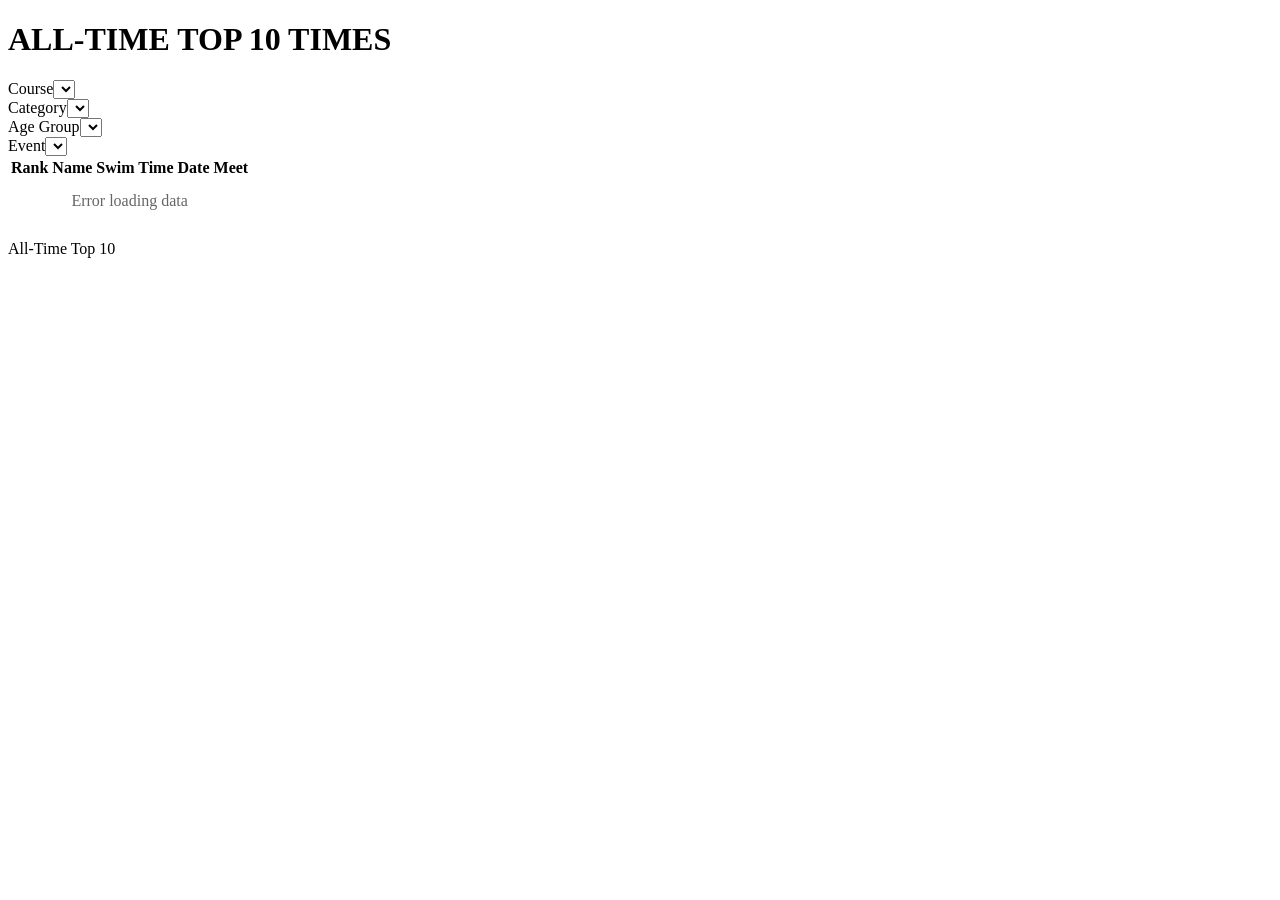
==== index.html @ d682b75c "Add files via upload" ====
<!DOCTYPE html>
<html lang="en">
<head>
  <meta charset="UTF-8" />
  <meta name="viewport" content="width=device-width, initial-scale=1" />
  <title>Swim Club All-Time Top 10</title>
  <link rel="stylesheet" href="Static/style.css" />
</head>
<body>
  <div class="wrapper">
    <header class="header">
      <img id="club-logo" alt="" style="display:none" />
      <h1 id="club-heading">ALL-TIME TOP 10 TIMES</h1>
    </header>
    <main class="content"><div class="content-inner">
      <form id="filter-form">
        <div class="form-group"><label for="course">Course</label><select id="course"></select></div>
        <div class="form-group"><label for="gender">Category</label><select id="gender"></select></div>
        <div class="form-group"><label for="age_group_desc">Age Group</label><select id="age_group_desc"></select></div>
        <div class="form-group"><label for="event">Event</label><select id="event"></select></div>
      </form>
      <table><thead><tr><th>Rank</th><th>Name</th><th>Swim Time</th><th>Date</th><th>Meet</th></tr></thead><tbody id="results-table"><tr><td colspan="5" style="text-align:center">Loading…</td></tr></tbody></table>
    </div></main>
    <footer><p>All-Time Top 10</p></footer>
  </div>
  <script src="top10_dashboard.js" defer></script>
</body>
</html>
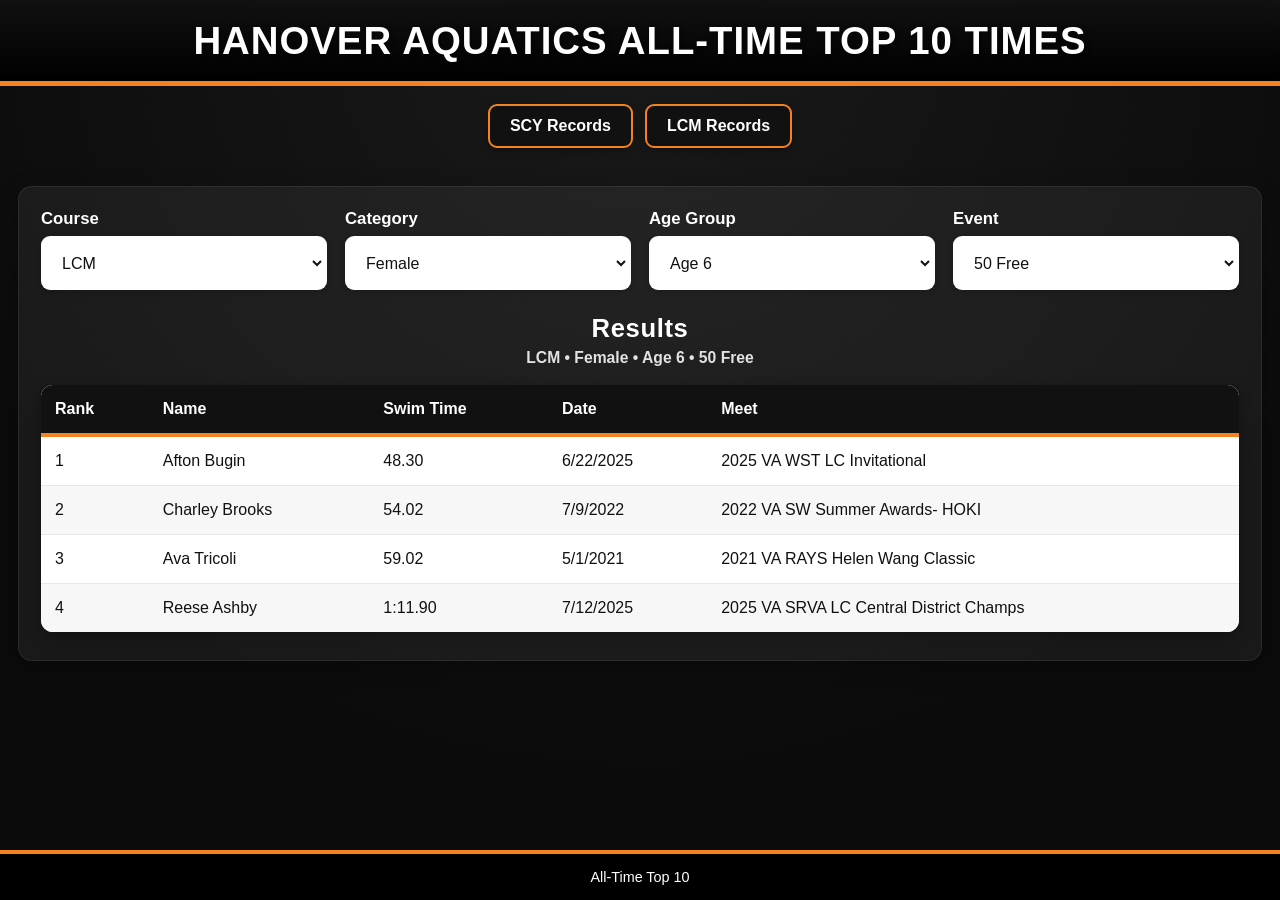
==== commit cf3493d4: "Professional Top 10 and record boards redesign" ====
--- a/index.html
+++ b/index.html
@@ -1,28 +1,227 @@
-<!DOCTYPE html>
+﻿<!DOCTYPE html>
 <html lang="en">
 <head>
   <meta charset="UTF-8" />
   <meta name="viewport" content="width=device-width, initial-scale=1" />
+
   <title>Swim Club All-Time Top 10</title>
+
   <link rel="stylesheet" href="Static/style.css" />
 </head>
+
 <body>
   <div class="wrapper">
+
     <header class="header">
-      <img id="club-logo" alt="" style="display:none" />
-      <h1 id="club-heading">ALL-TIME TOP 10 TIMES</h1>
+      <img
+        id="club-logo"
+        class="club-logo"
+        alt=""
+        style="display:none"
+      />
+
+      <h1 id="club-heading">
+        ALL-TIME TOP 10 TIMES
+      </h1>
     </header>
-    <main class="content"><div class="content-inner">
-      <form id="filter-form">
-        <div class="form-group"><label for="course">Course</label><select id="course"></select></div>
-        <div class="form-group"><label for="gender">Category</label><select id="gender"></select></div>
-        <div class="form-group"><label for="age_group_desc">Age Group</label><select id="age_group_desc"></select></div>
-        <div class="form-group"><label for="event">Event</label><select id="event"></select></div>
-      </form>
-      <table><thead><tr><th>Rank</th><th>Name</th><th>Swim Time</th><th>Date</th><th>Meet</th></tr></thead><tbody id="results-table"><tr><td colspan="5" style="text-align:center">Loading…</td></tr></tbody></table>
-    </div></main>
-    <footer><p>All-Time Top 10</p></footer>
+
+
+    <!-- =====================================================
+         RECORD BOARD NAVIGATION
+         ===================================================== -->
+
+    <!-- TOP10_RECORD_BOARD_NAV_START -->
+    <nav
+      class="record-links"
+      aria-label="Club record boards"
+    >
+      <a href="records_scy.html">
+        SCY Records
+      </a>
+
+      <a href="records_lcm.html">
+        LCM Records
+      </a>
+    </nav>
+    <!-- TOP10_RECORD_BOARD_NAV_END -->
+
+
+    <!-- =====================================================
+         MAIN CONTENT
+         ===================================================== -->
+
+    <main class="content">
+
+      <div class="content-inner">
+
+        <!-- =================================================
+             TOP 10 FILTERS
+             Desktop: 4 across
+             Tablet:  2 x 2
+             Mobile:  1 column
+             ================================================= -->
+
+        <form
+          id="filter-form"
+          autocomplete="off"
+        >
+
+          <div class="form-row">
+
+            <div class="form-group">
+              <label for="course">
+                Course
+              </label>
+
+              <select
+                id="course"
+                name="course"
+              ></select>
+            </div>
+
+
+            <div class="form-group">
+              <label for="gender">
+                Category
+              </label>
+
+              <select
+                id="gender"
+                name="gender"
+              ></select>
+            </div>
+
+
+            <div class="form-group">
+              <label for="age_group_desc">
+                Age Group
+              </label>
+
+              <select
+                id="age_group_desc"
+                name="age_group_desc"
+              ></select>
+            </div>
+
+
+            <div class="form-group">
+              <label for="event">
+                Event
+              </label>
+
+              <select
+                id="event"
+                name="event"
+              ></select>
+            </div>
+
+          </div>
+
+        </form>
+
+
+        <!-- =================================================
+             RESULTS HEADING
+             ================================================= -->
+
+        <div class="results-heading">
+
+          <h2 id="results-title">
+            Results
+          </h2>
+
+          <p
+            id="results-subtitle"
+            aria-live="polite"
+          ></p>
+
+        </div>
+
+
+        <!-- =================================================
+             RESULTS TABLE
+             ================================================= -->
+
+        <div class="table-wrap">
+
+          <table aria-label="All-Time Top 10 Swim Times">
+
+            <thead>
+              <tr>
+                <th scope="col">
+                  Rank
+                </th>
+
+                <th scope="col">
+                  Name
+                </th>
+
+                <th scope="col">
+                  Swim Time
+                </th>
+
+                <th scope="col">
+                  Date
+                </th>
+
+                <th scope="col">
+                  Meet
+                </th>
+              </tr>
+            </thead>
+
+
+            <tbody id="results-table">
+
+              <tr class="show">
+                <td
+                  colspan="5"
+                  style="text-align:center"
+                >
+                  Loading…
+                </td>
+              </tr>
+
+            </tbody>
+
+          </table>
+
+        </div>
+
+
+        <noscript>
+          <p class="status-message">
+            This page requires JavaScript enabled
+            to display Top 10 results.
+          </p>
+        </noscript>
+
+      </div>
+
+    </main>
+
+
+    <!-- =====================================================
+         FOOTER
+         ===================================================== -->
+
+    <footer>
+      <p>
+        All-Time Top 10
+      </p>
+    </footer>
+
   </div>
-  <script src="top10_dashboard.js" defer></script>
+
+
+  <!-- =======================================================
+       TOP 10 DATA / DASHBOARD
+       ======================================================= -->
+
+  <script
+    src="top10_dashboard.js"
+    defer
+  ></script>
+
 </body>
-</html>
+</html>
--- a/Static/style.css
+++ b/Static/style.css
@@ -0,0 +1,572 @@
+:root {
+  --page-bg: #0b0b0b;
+  --page-bg-2: #1a1a1a;
+  --card-bg: #ffffff;
+  --page-text: #111111;
+
+  --brand-primary: #111111;
+  --brand-primary-dark: #000000;
+
+  --brand-accent: #f58220;
+  --brand-accent-dark: #c95f00;
+
+  --brand-text-on-dark: #ffffff;
+
+  --button-bg: #f58220;
+  --button-hover: #c95f00;
+
+  --logo-max-width: 280px;
+}
+
+/* =========================================================
+   RESET / BASE
+   ========================================================= */
+
+* {
+  box-sizing: border-box;
+}
+
+html,
+body {
+  margin: 0;
+  padding: 0;
+  min-height: 100%;
+}
+
+body {
+  font-family: Arial, Helvetica, sans-serif;
+
+  background:
+    radial-gradient(
+      circle at top,
+      var(--page-bg-2) 0%,
+      var(--page-bg) 70%
+    );
+
+  color: var(--brand-text-on-dark);
+}
+
+.wrapper {
+  min-height: 100vh;
+  display: flex;
+  flex-direction: column;
+}
+
+
+/* =========================================================
+   HEADER
+   ========================================================= */
+
+.header {
+  display: flex;
+  align-items: center;
+  justify-content: center;
+  gap: 24px;
+
+  padding: 20px 18px;
+
+  background:
+    linear-gradient(
+      180deg,
+      var(--brand-primary),
+      var(--brand-primary-dark)
+    );
+
+  border-bottom: 5px solid var(--brand-accent);
+}
+
+.club-logo {
+  display: block;
+  width: auto;
+  height: auto;
+  max-width: var(--logo-max-width);
+  max-height: 110px;
+  object-fit: contain;
+  flex: 0 0 auto;
+}
+
+.header h1 {
+  margin: 0;
+  color: #ffffff;
+
+  font-size: clamp(1.9rem, 3vw, 3rem);
+  line-height: 1.08;
+  font-weight: 900;
+
+  letter-spacing: .025em;
+  text-align: center;
+
+  text-shadow:
+    2px 2px 5px rgba(0,0,0,.55);
+}
+
+
+/* =========================================================
+   RECORD BOARD NAVIGATION
+   ========================================================= */
+
+.record-links {
+  display: flex;
+  flex-wrap: wrap;
+  justify-content: center;
+  gap: 12px;
+
+  margin: 18px auto 20px;
+  padding: 0 12px;
+}
+
+.record-links a {
+  display: inline-block;
+
+  padding: 11px 20px;
+
+  border: 2px solid var(--brand-accent);
+  border-radius: 9px;
+
+  background: var(--brand-primary);
+  color: #ffffff;
+
+  font-weight: 900;
+  text-decoration: none;
+
+  box-shadow:
+    0 3px 8px rgba(0,0,0,.25);
+
+  transition:
+    background .15s ease,
+    border-color .15s ease,
+    transform .15s ease,
+    box-shadow .15s ease;
+}
+
+.record-links a:hover {
+  background: var(--brand-accent);
+  border-color: var(--brand-accent);
+
+  transform: translateY(-1px);
+
+  box-shadow:
+    0 5px 12px rgba(0,0,0,.28);
+}
+
+.record-links a:focus-visible {
+  outline: 3px solid var(--brand-accent);
+  outline-offset: 3px;
+}
+
+
+/* =========================================================
+   MAIN CONTENT
+   ========================================================= */
+
+.content {
+  flex: 1;
+  width: 100%;
+  padding: 18px 18px 28px;
+}
+
+.content-inner {
+  width: min(1500px, 100%);
+  margin: 0 auto;
+
+  padding: 22px 22px 28px;
+
+  border: 1px solid rgba(255,255,255,.08);
+  border-radius: 14px;
+
+  background: rgba(255,255,255,.06);
+
+  box-shadow:
+    0 6px 22px rgba(0,0,0,.28);
+}
+
+
+/* =========================================================
+   RESPONSIVE TOP-10 FILTER GRID
+   ========================================================= */
+
+#filter-form {
+  width: 100%;
+  margin: 0;
+}
+
+#filter-form .form-row {
+  display: grid;
+
+  grid-template-columns:
+    repeat(4, minmax(0, 1fr));
+
+  gap: 18px;
+
+  width: 100%;
+  align-items: end;
+
+  margin: 0 0 24px;
+}
+
+#filter-form .form-group {
+  display: flex;
+  flex-direction: column;
+
+  width: 100%;
+  min-width: 0;
+}
+
+#filter-form .form-group label {
+  margin-bottom: 7px;
+
+  color: #ffffff;
+
+  font-size: 1.05rem;
+  font-weight: 900;
+}
+
+#filter-form .form-group select {
+  display: block;
+
+  width: 100%;
+  min-width: 0;
+  height: 54px;
+
+  padding: 0 42px 0 15px;
+
+  border: 2px solid transparent;
+  border-radius: 9px;
+
+  background: #ffffff;
+  color: #111111;
+
+  font: inherit;
+  font-size: 1rem;
+
+  cursor: pointer;
+
+  box-shadow:
+    0 2px 6px rgba(0,0,0,.16);
+}
+
+#filter-form .form-group select:hover {
+  border-color: var(--brand-accent);
+}
+
+#filter-form .form-group select:focus {
+  outline: none;
+
+  border-color: var(--brand-accent);
+
+  box-shadow:
+    0 0 0 3px rgba(255,255,255,.25);
+}
+
+
+/* =========================================================
+   RESULTS HEADING
+   ========================================================= */
+
+.results-heading {
+  margin: 0 0 14px;
+  text-align: center;
+}
+
+.results-heading h2 {
+  margin: 0;
+  color: #ffffff;
+
+  font-size: clamp(1.45rem, 2vw, 2rem);
+  font-weight: 900;
+
+  letter-spacing: .025em;
+}
+
+#results-subtitle {
+  min-height: 1.4em;
+
+  margin: 6px 0 0;
+
+  color: #e2e2e2;
+
+  font-size: .98rem;
+  font-weight: 700;
+}
+
+
+/* =========================================================
+   RESULTS TABLE
+   ========================================================= */
+
+.table-wrap,
+.table-wrapper {
+  width: 100%;
+
+  overflow-x: auto;
+
+  -webkit-overflow-scrolling: touch;
+
+  border-radius: 12px;
+
+  box-shadow:
+    0 4px 14px rgba(0,0,0,.28);
+}
+
+table {
+  width: 100%;
+  min-width: 760px;
+
+  border-collapse: collapse;
+
+  background: var(--card-bg);
+  color: var(--page-text);
+}
+
+thead th {
+  padding: 15px 14px;
+
+  background: var(--brand-primary);
+  color: #ffffff;
+
+  text-align: left;
+  font-weight: 900;
+
+  white-space: nowrap;
+
+  border-bottom: 4px solid var(--brand-accent);
+}
+
+tbody td {
+  padding: 15px 14px;
+
+  border-bottom: 1px solid #e8e8e8;
+
+  vertical-align: middle;
+}
+
+tbody tr:last-child td {
+  border-bottom: 0;
+}
+
+tbody tr:nth-child(even) {
+  background: #f7f7f7;
+}
+
+tbody tr:hover {
+  background: #eeeeee;
+}
+
+
+/* =========================================================
+   ROW REVEAL
+   ========================================================= */
+
+#results-table tr {
+  opacity: 0;
+
+  transform: translateY(5px);
+
+  transition:
+    opacity .18s ease,
+    transform .18s ease;
+}
+
+#results-table tr.show {
+  opacity: 1;
+  transform: translateY(0);
+}
+
+
+/* =========================================================
+   STATUS / ERROR
+   ========================================================= */
+
+.status-message,
+.table-status {
+  text-align: center;
+
+  padding: 26px 12px;
+
+  color: #666666;
+}
+
+
+/* =========================================================
+   FOOTER
+   ========================================================= */
+
+footer {
+  margin-top: auto;
+
+  padding: 15px;
+
+  background: var(--brand-primary-dark);
+
+  border-top: 4px solid var(--brand-accent);
+
+  color: #ffffff;
+
+  text-align: center;
+
+  font-size: .9rem;
+}
+
+footer p {
+  margin: 0;
+}
+
+
+/* =========================================================
+   TABLET
+   ========================================================= */
+
+@media (max-width: 900px) {
+
+  .header {
+    gap: 18px;
+  }
+
+  .club-logo {
+    max-width: 220px;
+    max-height: 90px;
+  }
+
+  #filter-form .form-row {
+    grid-template-columns:
+      repeat(2, minmax(0, 1fr));
+
+    gap: 14px;
+  }
+
+  .content-inner {
+    padding: 18px 16px 24px;
+  }
+}
+
+
+/* =========================================================
+   MOBILE
+   ========================================================= */
+
+@media (max-width: 550px) {
+
+  .header {
+    flex-direction: column;
+
+    gap: 12px;
+
+    padding: 16px 12px;
+  }
+
+  .club-logo {
+    max-width: 220px;
+    max-height: 90px;
+  }
+
+  .header h1 {
+    font-size:
+      clamp(1.5rem, 8vw, 2.15rem);
+  }
+
+  .content {
+    padding: 12px 8px 20px;
+  }
+
+  .content-inner {
+    padding: 14px 12px 22px;
+  }
+
+  #filter-form .form-row {
+    grid-template-columns: 1fr;
+    gap: 12px;
+  }
+
+  #filter-form .form-group select {
+    height: 50px;
+    font-size: 16px;
+  }
+
+  .record-links {
+    gap: 8px;
+    margin: 12px auto 14px;
+  }
+
+  .record-links a {
+    flex: 1 1 140px;
+
+    text-align: center;
+
+    padding: 10px 12px;
+  }
+
+  table {
+    min-width: 680px;
+  }
+
+  thead th,
+  tbody td {
+    padding: 12px 10px;
+  }
+}
+
+
+/* =========================================================
+   VERY SMALL PHONES
+   ========================================================= */
+
+@media (max-width: 380px) {
+
+  .header h1 {
+    font-size: 1.45rem;
+  }
+
+  .content-inner {
+    padding-left: 8px;
+    padding-right: 8px;
+  }
+}
+
+
+/* =========================================================
+   PRINT
+   ========================================================= */
+
+@media print {
+
+  body {
+    background: #ffffff;
+    color: #000000;
+  }
+
+  .header {
+    background: #ffffff;
+    border-bottom: 2px solid #000000;
+  }
+
+  .header h1 {
+    color: #000000;
+    text-shadow: none;
+  }
+
+  .record-links {
+    display: none;
+  }
+
+  .content {
+    padding: 0;
+  }
+
+  .content-inner {
+    box-shadow: none;
+    background: #ffffff;
+    padding: 0;
+  }
+
+  #filter-form .form-group label,
+  .results-heading h2,
+  #results-subtitle {
+    color: #000000;
+  }
+
+  .table-wrap,
+  .table-wrapper {
+    box-shadow: none;
+    overflow: visible;
+  }
+}
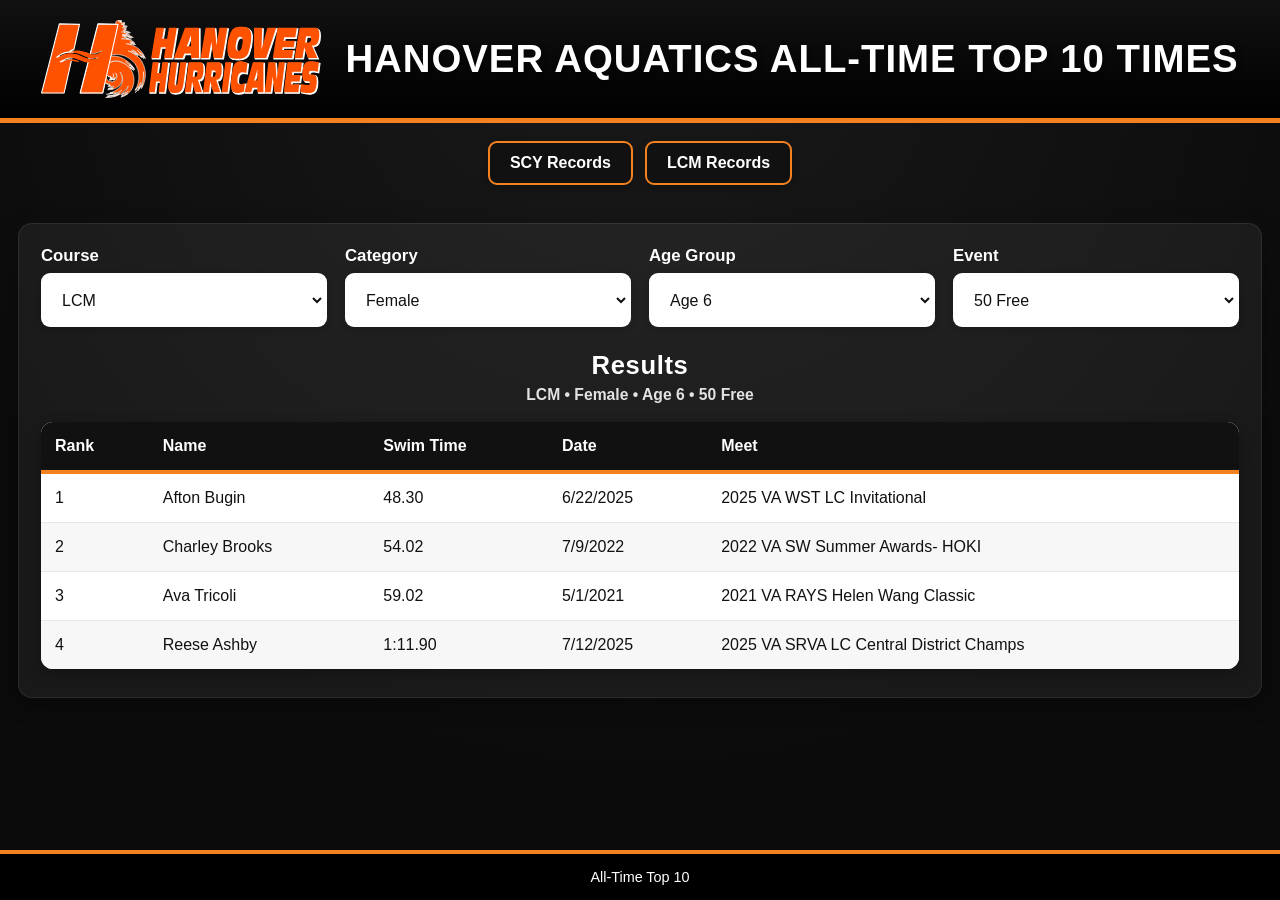
==== commit 6578b6c7: "Fix logo alt attribute in index.html" ====
--- a/index.html
+++ b/index.html
@@ -16,7 +16,8 @@
       <img
         id="club-logo"
         class="club-logo"
-        alt=""
+        src="Static\HNVR_LOGO_TRANSPARENT.svg"
+        alt="Hanover_Logo"
         style="display:none"
       />
 
@@ -224,4 +225,4 @@
   ></script>
 
 </body>
-</html>+</html>
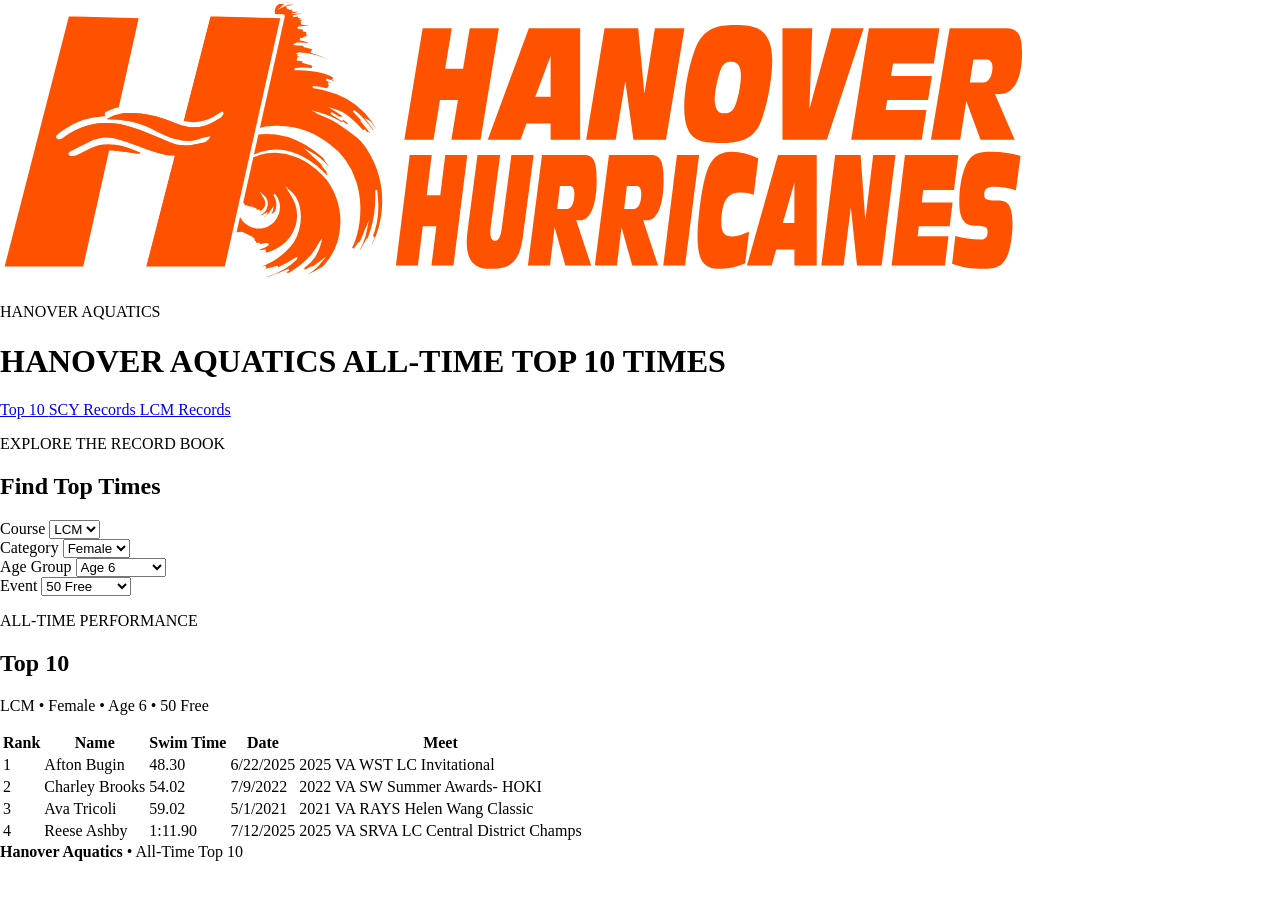
==== commit 0f233d98: "Refactor index.html for Hanover Aquatics Updated HTML structure and content for the Hanover Aquatics" ====
--- a/index.html
+++ b/index.html
@@ -1,41 +1,91 @@
-﻿<!DOCTYPE html>
+<!DOCTYPE html>
 <html lang="en">
+
 <head>
   <meta charset="UTF-8" />
-  <meta name="viewport" content="width=device-width, initial-scale=1" />
-
-  <title>Swim Club All-Time Top 10</title>
-
-  <link rel="stylesheet" href="Static/style.css" />
+
+  <meta
+    name="viewport"
+    content="width=device-width, initial-scale=1"
+  />
+
+  <meta
+    name="theme-color"
+    content="#111111"
+  />
+
+  <title>
+    Hanover Aquatics All-Time Top 10
+  </title>
+
+  <!--
+    Increment the version whenever style.css changes.
+    This helps force Safari/iPhone to load the new CSS.
+  -->
+  <link
+    rel="stylesheet"
+    href="Static/style.css?v=6"
+  />
 </head>
 
+
 <body>
+
   <div class="wrapper">
 
+
+    <!-- =====================================================
+         CLUB HEADER
+         ===================================================== -->
+
     <header class="header">
+
       <img
         id="club-logo"
         class="club-logo"
-        src="Static\HNVR_LOGO_TRANSPARENT.svg"
-        alt="Hanover_Logo"
-        style="display:none"
+        src="Static/HNVR_LOGO_TRANSPARENT.svg"
+        alt="Hanover Aquatics Hurricanes logo"
       />
 
-      <h1 id="club-heading">
-        ALL-TIME TOP 10 TIMES
-      </h1>
+      <div class="header-copy">
+
+        <p class="club-eyebrow">
+          HANOVER AQUATICS
+        </p>
+
+        <h1 id="club-heading">
+          ALL-TIME TOP 10 TIMES
+        </h1>
+
+      </div>
+
     </header>
 
 
     <!-- =====================================================
-         RECORD BOARD NAVIGATION
+         PRIMARY SITE NAVIGATION
+
+         Same three navigation choices should appear on:
+           index.html
+           records_scy.html
+           records_lcm.html
+
+         Current page receives class="active".
          ===================================================== -->
 
-    <!-- TOP10_RECORD_BOARD_NAV_START -->
     <nav
-      class="record-links"
-      aria-label="Club record boards"
+      class="record-links site-nav"
+      aria-label="Hanover Aquatics times and records"
     >
+
+      <a
+        href="index.html"
+        class="active"
+        aria-current="page"
+      >
+        Top 10
+      </a>
+
       <a href="records_scy.html">
         SCY Records
       </a>
@@ -43,8 +93,8 @@
       <a href="records_lcm.html">
         LCM Records
       </a>
+
     </nav>
-    <!-- TOP10_RECORD_BOARD_NAV_END -->
 
 
     <!-- =====================================================
@@ -55,147 +105,254 @@
 
       <div class="content-inner">
 
+
         <!-- =================================================
-             TOP 10 FILTERS
-             Desktop: 4 across
-             Tablet:  2 x 2
-             Mobile:  1 column
+             FILTER PANEL
+
+             DESKTOP:
+               4 across
+
+             TABLET:
+               2 x 2
+
+             MOBILE:
+               1 column
              ================================================= -->
 
-        <form
-          id="filter-form"
-          autocomplete="off"
+        <section
+          class="filter-panel"
+          aria-label="Top 10 filters"
         >
 
-          <div class="form-row">
-
-            <div class="form-group">
-              <label for="course">
-                Course
-              </label>
-
-              <select
-                id="course"
-                name="course"
-              ></select>
+          <div class="filter-panel-heading">
+
+            <div>
+
+              <p class="section-kicker">
+                EXPLORE THE RECORD BOOK
+              </p>
+
+              <h2 class="filter-title">
+                Find Top Times
+              </h2>
+
             </div>
 
-
-            <div class="form-group">
-              <label for="gender">
-                Category
-              </label>
-
-              <select
-                id="gender"
-                name="gender"
-              ></select>
+          </div>
+
+
+          <form
+            id="filter-form"
+            autocomplete="off"
+          >
+
+            <div class="form-row">
+
+
+              <!-- COURSE -->
+
+              <div class="form-group">
+
+                <label for="course">
+                  Course
+                </label>
+
+                <select
+                  id="course"
+                  name="course"
+                  aria-label="Course"
+                ></select>
+
+              </div>
+
+
+              <!-- CATEGORY -->
+
+              <div class="form-group">
+
+                <label for="gender">
+                  Category
+                </label>
+
+                <select
+                  id="gender"
+                  name="gender"
+                  aria-label="Category"
+                ></select>
+
+              </div>
+
+
+              <!-- AGE GROUP -->
+
+              <div class="form-group">
+
+                <label for="age_group_desc">
+                  Age Group
+                </label>
+
+                <select
+                  id="age_group_desc"
+                  name="age_group_desc"
+                  aria-label="Age Group"
+                ></select>
+
+              </div>
+
+
+              <!-- EVENT -->
+
+              <div class="form-group">
+
+                <label for="event">
+                  Event
+                </label>
+
+                <select
+                  id="event"
+                  name="event"
+                  aria-label="Event"
+                ></select>
+
+              </div>
+
+
             </div>
 
-
-            <div class="form-group">
-              <label for="age_group_desc">
-                Age Group
-              </label>
-
-              <select
-                id="age_group_desc"
-                name="age_group_desc"
-              ></select>
-            </div>
-
-
-            <div class="form-group">
-              <label for="event">
-                Event
-              </label>
-
-              <select
-                id="event"
-                name="event"
-              ></select>
-            </div>
+          </form>
+
+        </section>
+
+
+        <!-- =================================================
+             RESULTS HEADER
+             ================================================= -->
+
+        <section
+          class="results-section"
+          aria-labelledby="results-title"
+        >
+
+          <div class="results-heading">
+
+            <p class="section-kicker">
+              ALL-TIME PERFORMANCE
+            </p>
+
+            <h2 id="results-title">
+              Top 10
+            </h2>
+
+            <p
+              id="results-subtitle"
+              aria-live="polite"
+            ></p>
 
           </div>
 
-        </form>
+
+          <!-- =================================================
+               RESULTS
+
+               DESKTOP:
+                 Traditional 5-column table.
+
+               TABLET:
+                 Compact table.
+
+               MOBILE:
+                 CSS transforms each <tr> into a vertical
+                 result card. The same HTML/data is used.
+               ================================================= -->
+
+          <div class="table-wrap">
+
+            <table
+              class="results-table"
+              aria-label="Hanover Aquatics All-Time Top 10 Swim Times"
+            >
+
+              <thead>
+
+                <tr>
+
+                  <th
+                    scope="col"
+                    class="rank-column"
+                  >
+                    Rank
+                  </th>
+
+                  <th
+                    scope="col"
+                    class="name-column"
+                  >
+                    Name
+                  </th>
+
+                  <th
+                    scope="col"
+                    class="time-column"
+                  >
+                    Swim Time
+                  </th>
+
+                  <th
+                    scope="col"
+                    class="date-column"
+                  >
+                    Date
+                  </th>
+
+                  <th
+                    scope="col"
+                    class="meet-column"
+                  >
+                    Meet
+                  </th>
+
+                </tr>
+
+              </thead>
+
+
+              <tbody id="results-table">
+
+                <tr class="show loading-row">
+
+                  <td
+                    colspan="5"
+                    class="table-status"
+                  >
+                    Loading…
+                  </td>
+
+                </tr>
+
+              </tbody>
+
+            </table>
+
+          </div>
+
+        </section>
 
 
         <!-- =================================================
-             RESULTS HEADING
+             NO JAVASCRIPT FALLBACK
              ================================================= -->
 
-        <div class="results-heading">
-
-          <h2 id="results-title">
-            Results
-          </h2>
-
-          <p
-            id="results-subtitle"
-            aria-live="polite"
-          ></p>
-
-        </div>
-
-
-        <!-- =================================================
-             RESULTS TABLE
-             ================================================= -->
-
-        <div class="table-wrap">
-
-          <table aria-label="All-Time Top 10 Swim Times">
-
-            <thead>
-              <tr>
-                <th scope="col">
-                  Rank
-                </th>
-
-                <th scope="col">
-                  Name
-                </th>
-
-                <th scope="col">
-                  Swim Time
-                </th>
-
-                <th scope="col">
-                  Date
-                </th>
-
-                <th scope="col">
-                  Meet
-                </th>
-              </tr>
-            </thead>
-
-
-            <tbody id="results-table">
-
-              <tr class="show">
-                <td
-                  colspan="5"
-                  style="text-align:center"
-                >
-                  Loading…
-                </td>
-              </tr>
-
-            </tbody>
-
-          </table>
-
-        </div>
-
-
         <noscript>
+
           <p class="status-message">
+
             This page requires JavaScript enabled
-            to display Top 10 results.
+            to display Hanover Aquatics Top 10 results.
+
           </p>
+
         </noscript>
+
 
       </div>
 
@@ -207,22 +364,39 @@
          ===================================================== -->
 
     <footer>
-      <p>
-        All-Time Top 10
-      </p>
+
+      <div class="footer-inner">
+
+        <strong>
+          Hanover Aquatics
+        </strong>
+
+        <span class="footer-divider">
+          •
+        </span>
+
+        <span>
+          All-Time Top 10
+        </span>
+
+      </div>
+
     </footer>
 
+
   </div>
 
 
   <!-- =======================================================
-       TOP 10 DATA / DASHBOARD
+       TOP 10 DASHBOARD
        ======================================================= -->
 
   <script
-    src="top10_dashboard.js"
+    src="top10_dashboard.js?v=6"
     defer
   ></script>
 
+
 </body>
+
 </html>
--- a/Static/style.css
+++ b/Static/style.css
@@ -1,8 +1,7 @@
 :root {
-  --page-bg: #0b0b0b;
-  --page-bg-2: #1a1a1a;
-  --card-bg: #ffffff;
-  --page-text: #111111;
+  /* =========================================================
+     HANOVER AQUATICS BRANDING
+     ========================================================= */
 
   --brand-primary: #111111;
   --brand-primary-dark: #000000;
@@ -10,13 +9,28 @@
   --brand-accent: #f58220;
   --brand-accent-dark: #c95f00;
 
-  --brand-text-on-dark: #ffffff;
-
-  --button-bg: #f58220;
-  --button-hover: #c95f00;
-
-  --logo-max-width: 280px;
-}
+  --page-bg: #08090b;
+  --page-bg-2: #1d2024;
+
+  --surface: #121518;
+  --surface-raised: #1d2125;
+
+  --placard: #ffffff;
+  --placard-alt: #f4f4f4;
+
+  --text-main: #ffffff;
+  --text-dark: #15171a;
+  --text-muted: #adb3b9;
+
+  --border-soft: rgba(255, 255, 255, .12);
+
+  --shadow:
+    0 14px 34px rgba(0, 0, 0, .34);
+
+  --radius-lg: 16px;
+  --radius-md: 10px;
+}
+
 
 /* =========================================================
    RESET / BASE
@@ -33,104 +47,97 @@
   min-height: 100%;
 }
 
-body {
-  font-family: Arial, Helvetica, sans-serif;
+body.record-board-page {
+  font-family:
+    Inter,
+    "Segoe UI",
+    Arial,
+    Helvetica,
+    sans-serif;
 
   background:
     radial-gradient(
       circle at top,
       var(--page-bg-2) 0%,
-      var(--page-bg) 70%
+      var(--page-bg) 72%
     );
 
-  color: var(--brand-text-on-dark);
-}
-
-.wrapper {
-  min-height: 100vh;
+  color: var(--text-main);
+}
+
+
+/* =========================================================
+   PAGE SHELL
+   ========================================================= */
+
+.record-page-shell {
+  width: min(1760px, 98%);
+
+  margin: 0 auto;
+
+  padding:
+    20px
+    12px
+    32px;
+}
+
+
+/* =========================================================
+   NAVIGATION
+   ========================================================= */
+
+.record-board-nav {
   display: flex;
-  flex-direction: column;
-}
-
-
-/* =========================================================
-   HEADER
-   ========================================================= */
-
-.header {
-  display: flex;
+  flex-wrap: wrap;
+
+  justify-content: center;
+
+  gap: 10px;
+
+  margin:
+    0
+    0
+    18px;
+}
+
+.record-board-nav a {
+  display: inline-flex;
+
   align-items: center;
   justify-content: center;
-  gap: 24px;
-
-  padding: 20px 18px;
-
-  background:
-    linear-gradient(
-      180deg,
-      var(--brand-primary),
-      var(--brand-primary-dark)
-    );
-
-  border-bottom: 5px solid var(--brand-accent);
-}
-
-.club-logo {
-  display: block;
-  width: auto;
-  height: auto;
-  max-width: var(--logo-max-width);
-  max-height: 110px;
-  object-fit: contain;
-  flex: 0 0 auto;
-}
-
-.header h1 {
-  margin: 0;
-  color: #ffffff;
-
-  font-size: clamp(1.9rem, 3vw, 3rem);
-  line-height: 1.08;
-  font-weight: 900;
-
-  letter-spacing: .025em;
-  text-align: center;
-
-  text-shadow:
-    2px 2px 5px rgba(0,0,0,.55);
-}
-
-
-/* =========================================================
-   RECORD BOARD NAVIGATION
-   ========================================================= */
-
-.record-links {
-  display: flex;
-  flex-wrap: wrap;
-  justify-content: center;
-  gap: 12px;
-
-  margin: 18px auto 20px;
-  padding: 0 12px;
-}
-
-.record-links a {
-  display: inline-block;
-
-  padding: 11px 20px;
-
-  border: 2px solid var(--brand-accent);
-  border-radius: 9px;
-
-  background: var(--brand-primary);
-  color: #ffffff;
-
-  font-weight: 900;
-  text-decoration: none;
+
+  min-height: 44px;
+
+  padding:
+    9px
+    18px;
+
+  border:
+    2px solid var(--brand-accent);
+
+  border-radius:
+    9px;
+
+  background:
+    var(--brand-primary);
+
+  color:
+    #ffffff;
+
+  font-size:
+    .9rem;
+
+  font-weight:
+    850;
+
+  letter-spacing:
+    .01em;
+
+  text-decoration:
+    none;
 
   box-shadow:
-    0 3px 8px rgba(0,0,0,.25);
+    0 3px 8px rgba(0, 0, 0, .22);
 
   transition:
     background .15s ease,
@@ -139,386 +146,1146 @@
     box-shadow .15s ease;
 }
 
-.record-links a:hover {
-  background: var(--brand-accent);
-  border-color: var(--brand-accent);
-
-  transform: translateY(-1px);
+.record-board-nav a:hover {
+  background:
+    var(--brand-accent);
+
+  border-color:
+    var(--brand-accent);
+
+  transform:
+    translateY(-1px);
 
   box-shadow:
-    0 5px 12px rgba(0,0,0,.28);
-}
-
-.record-links a:focus-visible {
-  outline: 3px solid var(--brand-accent);
-  outline-offset: 3px;
-}
-
-
-/* =========================================================
-   MAIN CONTENT
-   ========================================================= */
-
-.content {
-  flex: 1;
-  width: 100%;
-  padding: 18px 18px 28px;
-}
-
-.content-inner {
-  width: min(1500px, 100%);
-  margin: 0 auto;
-
-  padding: 22px 22px 28px;
-
-  border: 1px solid rgba(255,255,255,.08);
-  border-radius: 14px;
-
-  background: rgba(255,255,255,.06);
+    0 5px 12px rgba(0, 0, 0, .28);
+}
+
+.record-board-nav a:focus-visible {
+  outline:
+    3px solid var(--brand-accent);
+
+  outline-offset:
+    3px;
+}
+
+.record-board-nav a.active {
+  background:
+    var(--brand-accent);
+
+  border-color:
+    var(--brand-accent);
+
+  color:
+    #ffffff;
+}
+
+
+/* =========================================================
+   MAIN RECORD BOARD
+   ========================================================= */
+
+.record-board {
+  overflow: hidden;
+
+  border:
+    1px solid var(--border-soft);
+
+  border-radius:
+    var(--radius-lg);
+
+  background:
+    var(--surface);
 
   box-shadow:
-    0 6px 22px rgba(0,0,0,.28);
-}
-
-
-/* =========================================================
-   RESPONSIVE TOP-10 FILTER GRID
-   ========================================================= */
-
-#filter-form {
-  width: 100%;
-  margin: 0;
-}
-
-#filter-form .form-row {
+    var(--shadow);
+}
+
+
+/* =========================================================
+   RECORD BOARD HEADER
+   ========================================================= */
+
+.record-board-header {
   display: grid;
 
   grid-template-columns:
-    repeat(4, minmax(0, 1fr));
-
-  gap: 18px;
-
-  width: 100%;
-  align-items: end;
-
-  margin: 0 0 24px;
-}
-
-#filter-form .form-group {
-  display: flex;
-  flex-direction: column;
-
-  width: 100%;
-  min-width: 0;
-}
-
-#filter-form .form-group label {
-  margin-bottom: 7px;
-
-  color: #ffffff;
-
-  font-size: 1.05rem;
-  font-weight: 900;
-}
-
-#filter-form .form-group select {
-  display: block;
-
-  width: 100%;
-  min-width: 0;
-  height: 54px;
-
-  padding: 0 42px 0 15px;
-
-  border: 2px solid transparent;
-  border-radius: 9px;
-
-  background: #ffffff;
-  color: #111111;
-
-  font: inherit;
-  font-size: 1rem;
-
-  cursor: pointer;
-
-  box-shadow:
-    0 2px 6px rgba(0,0,0,.16);
-}
-
-#filter-form .form-group select:hover {
-  border-color: var(--brand-accent);
-}
-
-#filter-form .form-group select:focus {
-  outline: none;
-
-  border-color: var(--brand-accent);
-
-  box-shadow:
-    0 0 0 3px rgba(255,255,255,.25);
-}
-
-
-/* =========================================================
-   RESULTS HEADING
-   ========================================================= */
-
-.results-heading {
-  margin: 0 0 14px;
-  text-align: center;
-}
-
-.results-heading h2 {
-  margin: 0;
-  color: #ffffff;
-
-  font-size: clamp(1.45rem, 2vw, 2rem);
-  font-weight: 900;
-
-  letter-spacing: .025em;
-}
-
-#results-subtitle {
-  min-height: 1.4em;
-
-  margin: 6px 0 0;
-
-  color: #e2e2e2;
-
-  font-size: .98rem;
-  font-weight: 700;
-}
-
-
-/* =========================================================
-   RESULTS TABLE
-   ========================================================= */
-
-.table-wrap,
-.table-wrapper {
-  width: 100%;
-
-  overflow-x: auto;
-
-  -webkit-overflow-scrolling: touch;
-
-  border-radius: 12px;
-
-  box-shadow:
-    0 4px 14px rgba(0,0,0,.28);
-}
-
-table {
-  width: 100%;
-  min-width: 760px;
-
-  border-collapse: collapse;
-
-  background: var(--card-bg);
-  color: var(--page-text);
-}
-
-thead th {
-  padding: 15px 14px;
-
-  background: var(--brand-primary);
-  color: #ffffff;
-
-  text-align: left;
-  font-weight: 900;
-
-  white-space: nowrap;
-
-  border-bottom: 4px solid var(--brand-accent);
-}
-
-tbody td {
-  padding: 15px 14px;
-
-  border-bottom: 1px solid #e8e8e8;
-
-  vertical-align: middle;
-}
-
-tbody tr:last-child td {
-  border-bottom: 0;
-}
-
-tbody tr:nth-child(even) {
-  background: #f7f7f7;
-}
-
-tbody tr:hover {
-  background: #eeeeee;
-}
-
-
-/* =========================================================
-   ROW REVEAL
-   ========================================================= */
-
-#results-table tr {
-  opacity: 0;
-
-  transform: translateY(5px);
+    minmax(150px, 1fr)
+    minmax(320px, 1.4fr)
+    minmax(150px, 1fr);
+
+  gap:
+    18px;
+
+  align-items:
+    center;
+
+  padding:
+    20px
+    24px;
+
+  background:
+    linear-gradient(
+      180deg,
+      #171717 0%,
+      var(--brand-primary-dark) 100%
+    );
+
+  border-bottom:
+    5px solid var(--brand-accent);
+}
+
+
+/* =========================================================
+   CLUB TITLE / LOGO
+   ========================================================= */
+
+.record-board-title {
+  text-align:
+    center;
+}
+
+.record-board-title img {
+  display:
+    none;
+
+  width:
+    auto;
+
+  height:
+    auto;
+
+  max-width:
+    250px;
+
+  max-height:
+    82px;
+
+  margin:
+    0 auto 8px;
+
+  object-fit:
+    contain;
+}
+
+.record-board-title img.ready {
+  display:
+    block;
+}
+
+.record-board-title h1 {
+  margin:
+    0;
+
+  color:
+    #ffffff;
+
+  font-size:
+    clamp(1.35rem, 2.1vw, 2.2rem);
+
+  line-height:
+    1.08;
+
+  font-weight:
+    900;
+
+  letter-spacing:
+    .035em;
+
+  text-transform:
+    uppercase;
+}
+
+.record-board-title .course-name {
+  margin-top:
+    7px;
+
+  color:
+    var(--brand-accent);
+
+  font-size:
+    .85rem;
+
+  font-weight:
+    900;
+
+  letter-spacing:
+    .14em;
+
+  text-transform:
+    uppercase;
+}
+
+
+/* =========================================================
+   GIRLS / BOYS HEADINGS
+   ========================================================= */
+
+.record-gender-heading {
+  padding:
+    12px
+    16px;
+
+  border:
+    1px solid rgba(255, 255, 255, .20);
+
+  border-radius:
+    8px;
+
+  background:
+    rgba(255, 255, 255, .065);
+
+  color:
+    #ffffff;
+
+  font-size:
+    clamp(1rem, 1.5vw, 1.35rem);
+
+  font-weight:
+    900;
+
+  letter-spacing:
+    .055em;
+
+  text-align:
+    center;
+
+  text-transform:
+    uppercase;
+}
+
+.record-gender-heading:first-child {
+  border-left:
+    5px solid var(--brand-accent);
+}
+
+.record-gender-heading:last-child {
+  border-right:
+    5px solid var(--brand-accent);
+}
+
+
+/* =========================================================
+   STATUS
+   ========================================================= */
+
+.record-status {
+  padding:
+    22px;
+
+  color:
+    var(--text-muted);
+
+  text-align:
+    center;
+
+  font-weight:
+    700;
+}
+
+
+/* =========================================================
+   TABLE WRAPPER
+   ========================================================= */
+
+.record-table-wrap {
+  width:
+    100%;
+
+  overflow-x:
+    auto;
+
+  overscroll-behavior-x:
+    contain;
+
+  -webkit-overflow-scrolling:
+    touch;
+
+  background:
+    var(--surface);
+
+  scrollbar-color:
+    var(--brand-accent)
+    var(--surface-raised);
+}
+
+
+/* =========================================================
+   RECORD TABLE
+   ========================================================= */
+
+.record-table {
+  width:
+    100%;
+
+  min-width:
+    1180px;
+
+  border-collapse:
+    separate;
+
+  border-spacing:
+    0;
+
+  table-layout:
+    fixed;
+
+  background:
+    var(--surface);
+}
+
+
+/* =========================================================
+   TABLE GRID
+   ========================================================= */
+
+.record-table th,
+.record-table td {
+  border-right:
+    1px solid #d8dadd;
+
+  border-bottom:
+    1px solid #d8dadd;
+}
+
+
+/* =========================================================
+   AGE GROUP HEADERS
+   ========================================================= */
+
+.record-table thead th {
+  padding:
+    11px
+    6px;
+
+  background:
+    linear-gradient(
+      180deg,
+      #191919,
+      #080808
+    );
+
+  color:
+    #ffffff;
+
+  font-size:
+    .82rem;
+
+  font-weight:
+    900;
+
+  letter-spacing:
+    .035em;
+
+  text-align:
+    center;
+
+  text-transform:
+    uppercase;
+
+  border-bottom:
+    4px solid var(--brand-accent);
+}
+
+.record-table thead th.event-head {
+  width:
+    130px;
+
+  background:
+    linear-gradient(
+      180deg,
+      var(--brand-accent),
+      var(--brand-accent-dark)
+    );
+
+  color:
+    #ffffff;
+
+  letter-spacing:
+    .07em;
+}
+
+
+/* =========================================================
+   EVENT COLUMN
+   ========================================================= */
+
+.record-table tbody th.event-cell {
+  padding:
+    9px
+    6px;
+
+  background:
+    linear-gradient(
+      180deg,
+      #181818,
+      #050505
+    );
+
+  color:
+    #ffffff;
+
+  font-size:
+    .79rem;
+
+  font-weight:
+    900;
+
+  letter-spacing:
+    .025em;
+
+  line-height:
+    1.15;
+
+  text-align:
+    center;
+
+  text-transform:
+    uppercase;
+
+  border-left:
+    3px solid var(--brand-accent);
+
+  border-right:
+    3px solid var(--brand-accent);
+}
+
+
+/* =========================================================
+   SECTION HEADERS
+   ========================================================= */
+
+.record-table tbody tr.section-row th {
+  padding:
+    10px
+    12px;
+
+  background:
+    var(--surface-raised);
+
+  color:
+    #ffffff;
+
+  border-top:
+    4px solid var(--brand-accent);
+
+  border-bottom:
+    1px solid var(--border-soft);
+
+  font-size:
+    .8rem;
+
+  font-weight:
+    900;
+
+  letter-spacing:
+    .13em;
+
+  text-align:
+    center;
+
+  text-transform:
+    uppercase;
+}
+
+
+/* =========================================================
+   RECORD PLACARDS
+   ========================================================= */
+
+.record-cell {
+  height:
+    66px;
+
+  padding:
+    7px
+    8px;
+
+  background:
+    var(--placard);
+
+  color:
+    var(--text-dark);
+
+  vertical-align:
+    middle;
 
   transition:
-    opacity .18s ease,
-    transform .18s ease;
-}
-
-#results-table tr.show {
-  opacity: 1;
-  transform: translateY(0);
-}
-
-
-/* =========================================================
-   STATUS / ERROR
-   ========================================================= */
-
-.status-message,
-.table-status {
-  text-align: center;
-
-  padding: 26px 12px;
-
-  color: #666666;
-}
-
-
-/* =========================================================
-   FOOTER
-   ========================================================= */
-
-footer {
-  margin-top: auto;
-
-  padding: 15px;
-
-  background: var(--brand-primary-dark);
-
-  border-top: 4px solid var(--brand-accent);
-
-  color: #ffffff;
-
-  text-align: center;
-
-  font-size: .9rem;
-}
-
-footer p {
-  margin: 0;
+    background .12s ease,
+    box-shadow .12s ease;
+}
+
+.record-table tbody tr:nth-child(even)
+.record-cell {
+  background:
+    var(--placard-alt);
+}
+
+
+/* Only use hover where a real hover pointer exists. */
+
+@media (hover: hover) and (pointer: fine) {
+
+  .record-cell:hover {
+    position:
+      relative;
+
+    z-index:
+      2;
+
+    background:
+      #ffffff;
+
+    box-shadow:
+      inset 0 0 0 2px var(--brand-accent);
+  }
+}
+
+
+/* =========================================================
+   EMPTY RECORD CELLS
+   ========================================================= */
+
+.record-cell.empty {
+  background:
+    repeating-linear-gradient(
+      -45deg,
+      #101214,
+      #101214 8px,
+      #181b1e 8px,
+      #181b1e 16px
+    );
+}
+
+
+/* =========================================================
+   RECORD CONTENT — DESKTOP
+   ========================================================= */
+
+.record {
+  display:
+    grid;
+
+  grid-template-columns:
+    minmax(0, 1fr)
+    auto;
+
+  grid-template-areas:
+    "name time"
+    "meta meta";
+
+  gap:
+    3px
+    8px;
+
+  align-items:
+    baseline;
+
+  line-height:
+    1.1;
+}
+
+.record-name {
+  grid-area:
+    name;
+
+  overflow:
+    hidden;
+
+  color:
+    #14171a;
+
+  font-size:
+    .78rem;
+
+  font-weight:
+    900;
+
+  letter-spacing:
+    .015em;
+
+  text-overflow:
+    ellipsis;
+
+  text-transform:
+    uppercase;
+
+  white-space:
+    nowrap;
+}
+
+.record-time {
+  grid-area:
+    time;
+
+  color:
+    #111111;
+
+  font-size:
+    .9rem;
+
+  font-weight:
+    900;
+
+  font-variant-numeric:
+    tabular-nums;
+
+  white-space:
+    nowrap;
+}
+
+.record-meta {
+  grid-area:
+    meta;
+
+  overflow:
+    hidden;
+
+  margin-top:
+    2px;
+
+  color:
+    #666d74;
+
+  font-size:
+    .66rem;
+
+  font-weight:
+    650;
+
+  text-overflow:
+    ellipsis;
+
+  white-space:
+    nowrap;
+}
+
+
+/* =========================================================
+   RELAY RECORDS
+   ========================================================= */
+
+.record-cell.relay {
+  min-height:
+    76px;
+}
+
+.record-cell.relay .record-name {
+  font-size:
+    .68rem;
+
+  line-height:
+    1.12;
+
+  white-space:
+    normal;
+}
+
+
+/* =========================================================
+   LEGEND / FOOTER
+   ========================================================= */
+
+.record-legend {
+  display:
+    flex;
+
+  flex-wrap:
+    wrap;
+
+  justify-content:
+    center;
+
+  gap:
+    8px
+    24px;
+
+  padding:
+    13px
+    18px;
+
+  background:
+    #050505;
+
+  border-top:
+    4px solid var(--brand-accent);
+
+  color:
+    var(--text-muted);
+
+  font-size:
+    .76rem;
+
+  line-height:
+    1.35;
+}
+
+.record-legend strong {
+  color:
+    #ffffff;
 }
 
 
 /* =========================================================
    TABLET
+   551px – 900px
+
+   NAME + TIME ONLY
    ========================================================= */
 
 @media (max-width: 900px) {
 
-  .header {
-    gap: 18px;
-  }
-
-  .club-logo {
-    max-width: 220px;
-    max-height: 90px;
-  }
-
-  #filter-form .form-row {
+  .record-page-shell {
+    width:
+      100%;
+
+    padding:
+      12px
+      8px
+      24px;
+  }
+
+
+  /* ---------------------------------------------
+     Header
+     --------------------------------------------- */
+
+  .record-board-header {
     grid-template-columns:
-      repeat(2, minmax(0, 1fr));
-
-    gap: 14px;
-  }
-
-  .content-inner {
-    padding: 18px 16px 24px;
+      1fr;
+
+    gap:
+      10px;
+
+    padding:
+      16px;
+  }
+
+  .record-gender-heading {
+    display:
+      none;
+  }
+
+  .record-board-title img {
+    max-width:
+      230px;
+
+    max-height:
+      68px;
+  }
+
+
+  /* ---------------------------------------------
+     Board width
+     --------------------------------------------- */
+
+  .record-table {
+    min-width:
+      980px;
+  }
+
+
+  /* ---------------------------------------------
+     Compact record cell
+     --------------------------------------------- */
+
+  .record-cell {
+    height:
+      64px;
+
+    padding:
+      7px
+      8px;
+  }
+
+
+  /* ---------------------------------------------
+     Tablet placard:
+       NAME
+       TIME
+     --------------------------------------------- */
+
+  .record {
+    display:
+      flex;
+
+    flex-direction:
+      column;
+
+    align-items:
+      flex-start;
+
+    justify-content:
+      center;
+
+    gap:
+      4px;
+
+    line-height:
+      1.1;
+  }
+
+  .record-name {
+    width:
+      100%;
+
+    overflow:
+      hidden;
+
+    color:
+      #15171a;
+
+    font-size:
+      .74rem;
+
+    line-height:
+      1.08;
+
+    font-weight:
+      900;
+
+    white-space:
+      normal;
+
+    text-overflow:
+      clip;
+
+    display:
+      -webkit-box;
+
+    -webkit-line-clamp:
+      2;
+
+    -webkit-box-orient:
+      vertical;
+  }
+
+  .record-time {
+    width:
+      100%;
+
+    color:
+      #111111;
+
+    font-size:
+      .88rem;
+
+    line-height:
+      1;
+
+    font-weight:
+      900;
+
+    text-align:
+      left;
+  }
+
+
+  /*
+    Hide year / meet on tablet.
+  */
+
+  .record-meta {
+    display:
+      none;
+  }
+
+
+  /* Relay names can run to two lines. */
+
+  .record-cell.relay .record-name {
+    font-size:
+      .67rem;
+
+    line-height:
+      1.08;
   }
 }
 
 
 /* =========================================================
    MOBILE
+   <= 550px
+
+   NAME + TIME ONLY
    ========================================================= */
 
 @media (max-width: 550px) {
 
-  .header {
-    flex-direction: column;
-
-    gap: 12px;
-
-    padding: 16px 12px;
-  }
-
-  .club-logo {
-    max-width: 220px;
-    max-height: 90px;
-  }
-
-  .header h1 {
-    font-size:
-      clamp(1.5rem, 8vw, 2.15rem);
-  }
-
-  .content {
-    padding: 12px 8px 20px;
-  }
-
-  .content-inner {
-    padding: 14px 12px 22px;
-  }
-
-  #filter-form .form-row {
-    grid-template-columns: 1fr;
-    gap: 12px;
-  }
-
-  #filter-form .form-group select {
-    height: 50px;
-    font-size: 16px;
-  }
-
-  .record-links {
-    gap: 8px;
-    margin: 12px auto 14px;
-  }
-
-  .record-links a {
-    flex: 1 1 140px;
-
-    text-align: center;
-
-    padding: 10px 12px;
-  }
-
-  table {
-    min-width: 680px;
-  }
-
-  thead th,
-  tbody td {
-    padding: 12px 10px;
+  .record-page-shell {
+    padding:
+      8px
+      0
+      20px;
+  }
+
+  .record-board {
+    border-radius:
+      0;
+
+    border-left:
+      0;
+
+    border-right:
+      0;
+  }
+
+
+  /* ---------------------------------------------
+     Navigation
+     --------------------------------------------- */
+
+  .record-board-nav {
+    padding:
+      0
+      8px;
+
+    gap:
+      7px;
+  }
+
+  .record-board-nav a {
+    flex:
+      1 1 120px;
+
+    min-height:
+      46px;
+
+    padding:
+      9px
+      10px;
+
+    font-size:
+      .82rem;
+
+    text-align:
+      center;
+  }
+
+
+  /* ---------------------------------------------
+     Header
+     --------------------------------------------- */
+
+  .record-board-header {
+    padding:
+      14px
+      12px;
+  }
+
+  .record-board-title img {
+    max-width:
+      210px;
+
+    max-height:
+      60px;
+  }
+
+  .record-board-title h1 {
+    font-size:
+      1.25rem;
+  }
+
+  .record-board-title .course-name {
+    font-size:
+      .72rem;
+  }
+
+
+  /* ---------------------------------------------
+     Board dimensions
+     --------------------------------------------- */
+
+  .record-table {
+    min-width:
+      900px;
+  }
+
+  .record-table thead th {
+    padding:
+      9px
+      4px;
+
+    font-size:
+      .7rem;
+  }
+
+  .record-table thead th.event-head {
+    width:
+      100px;
+  }
+
+  .record-table tbody th.event-cell {
+    padding:
+      6px
+      4px;
+
+    font-size:
+      .68rem;
+
+    line-height:
+      1.08;
+  }
+
+
+  /* ---------------------------------------------
+     Compact mobile placard
+     --------------------------------------------- */
+
+  .record-cell {
+    height:
+      61px;
+
+    padding:
+      6px
+      7px;
+  }
+
+  .record {
+    display:
+      flex;
+
+    flex-direction:
+      column;
+
+    align-items:
+      flex-start;
+
+    justify-content:
+      center;
+
+    gap:
+      4px;
+  }
+
+  .record-name {
+    width:
+      100%;
+
+    overflow:
+      hidden;
+
+    color:
+      #15171a;
+
+    font-size:
+      .68rem;
+
+    line-height:
+      1.08;
+
+    font-weight:
+      900;
+
+    white-space:
+      normal;
+
+    text-overflow:
+      clip;
+
+    display:
+      -webkit-box;
+
+    -webkit-line-clamp:
+      2;
+
+    -webkit-box-orient:
+      vertical;
+  }
+
+  .record-time {
+    width:
+      100%;
+
+    color:
+      #111111;
+
+    font-size:
+      .82rem;
+
+    line-height:
+      1;
+
+    font-weight:
+      900;
+
+    text-align:
+      left;
+  }
+
+  .record-meta {
+    display:
+      none;
+  }
+
+
+  /* Relay names */
+
+  .record-cell.relay .record-name {
+    font-size:
+      .62rem;
+
+    line-height:
+      1.07;
+  }
+
+
+  /* Footer */
+
+  .record-legend {
+    justify-content:
+      flex-start;
+
+    padding:
+      11px
+      12px;
+
+    font-size:
+      .7rem;
   }
 }
 
 
 /* =========================================================
    VERY SMALL PHONES
+   <= 380px
    ========================================================= */
 
 @media (max-width: 380px) {
 
-  .header h1 {
-    font-size: 1.45rem;
-  }
-
-  .content-inner {
-    padding-left: 8px;
-    padding-right: 8px;
+  .record-board-nav a {
+    flex:
+      1 1 100%;
+
+    width:
+      100%;
+  }
+
+  .record-board-title img {
+    max-width:
+      185px;
+
+    max-height:
+      54px;
+  }
+
+  .record-board-title h1 {
+    font-size:
+      1.12rem;
+  }
+
+  .record-table {
+    min-width:
+      860px;
+  }
+
+  .record-name {
+    font-size:
+      .65rem;
+  }
+
+  .record-time {
+    font-size:
+      .79rem;
   }
 }
 
@@ -529,44 +1296,102 @@
 
 @media print {
 
-  body {
-    background: #ffffff;
-    color: #000000;
-  }
-
-  .header {
-    background: #ffffff;
-    border-bottom: 2px solid #000000;
-  }
-
-  .header h1 {
-    color: #000000;
-    text-shadow: none;
-  }
-
-  .record-links {
-    display: none;
-  }
-
-  .content {
-    padding: 0;
-  }
-
-  .content-inner {
-    box-shadow: none;
-    background: #ffffff;
-    padding: 0;
-  }
-
-  #filter-form .form-group label,
-  .results-heading h2,
-  #results-subtitle {
-    color: #000000;
-  }
-
-  .table-wrap,
-  .table-wrapper {
-    box-shadow: none;
-    overflow: visible;
-  }
-}+  @page {
+    size:
+      landscape;
+
+    margin:
+      .25in;
+  }
+
+  body.record-board-page {
+    background:
+      #ffffff;
+  }
+
+  .record-page-shell {
+    width:
+      100%;
+
+    padding:
+      0;
+  }
+
+  .record-board {
+    border-radius:
+      0;
+
+    box-shadow:
+      none;
+  }
+
+  .record-board-nav {
+    display:
+      none;
+  }
+
+  .record-table-wrap {
+    overflow:
+      visible;
+  }
+
+  .record-table {
+    min-width:
+      0;
+  }
+
+  /*
+    Restore full desktop record information
+    when printing.
+  */
+
+  .record {
+    display:
+      grid;
+
+    grid-template-columns:
+      minmax(0, 1fr)
+      auto;
+
+    grid-template-areas:
+      "name time"
+      "meta meta";
+
+    gap:
+      3px
+      8px;
+  }
+
+  .record-name {
+    grid-area:
+      name;
+
+    display:
+      block;
+
+    white-space:
+      nowrap;
+
+    overflow:
+      hidden;
+
+    text-overflow:
+      ellipsis;
+  }
+
+  .record-time {
+    grid-area:
+      time;
+
+    width:
+      auto;
+  }
+
+  .record-meta {
+    display:
+      block;
+
+    grid-area:
+      meta;
+  }
+}
